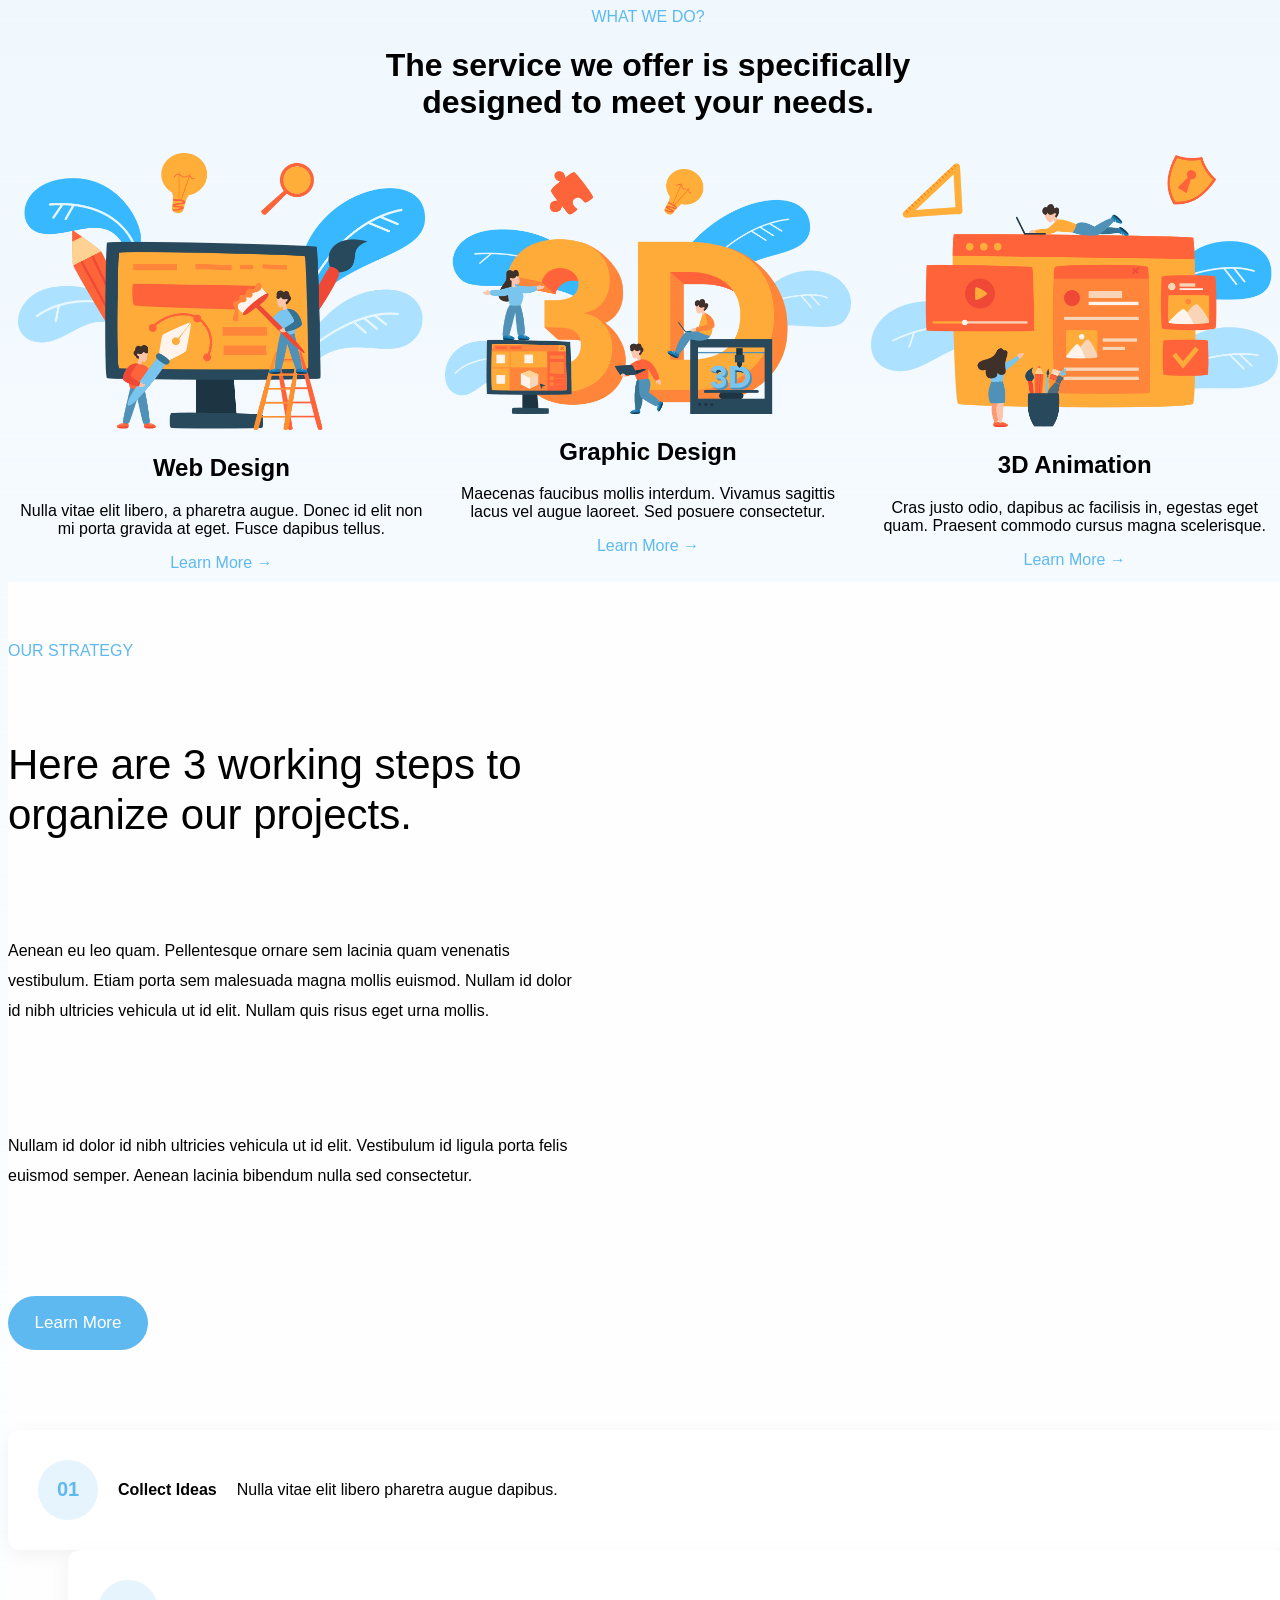
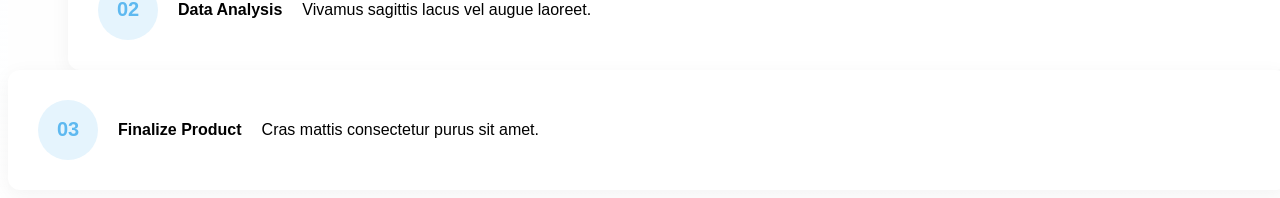
==== index.html @ aea7074e "block 3 added in process" ====
<!DOCTYPE html>
<html lang="en">
<head>
    <meta charset="UTF-8">
    <link rel="stylesheet" href="style.css">
    <title></title>
</head>
<body>
<div class="whatwedo__text">WHAT WE DO?</div>
<h1 class="whatwedo__title">The service we offer is specifically<br>designed to meet your needs.</h1>
<main class="whatwedo">
<article class="whatwedo__art">
    <img class="whatwedo__img" src="images/whatwedo1.png" alt="Web Design Example">
<h2>Web Design</h2>
    <p>Nulla vitae elit libero, a pharetra augue.
        Donec id elit non mi porta gravida at eget.
        Fusce dapibus tellus.</p>
    <a class="whatwedo__link" href="https://example.com/web-design">Learn More &rarr;</a>
</article>
<article class="whatwedo__art">
<img class="whatwedo__img" src="images/whatwedo2.png" alt="Web Design Example">
<h2>Graphic Design</h2>
<p>Maecenas faucibus mollis interdum.
    Vivamus sagittis lacus vel augue laoreet.
    Sed posuere consectetur.</p>
<a class="whatwedo__link" href="https://example.com/web-design">Learn More &rarr;</a>
</article>
<article class="whatwedo__art">
    <img class="whatwedo__img" src="images/whatwedo3.png" alt="Web Design Example">
    <h2>3D Animation</h2>
    <p>Cras justo odio, dapibus ac facilisis in,
        egestas eget quam. Praesent commodo
        cursus magna scelerisque.</p>
    <a class="whatwedo__link" href="https://example.com/web-design">Learn More &rarr;</a>
</article>
</main>
<main class="ourstrategy">
    <div class="ourstrategy__p">OUR STRATEGY</div>
    <p class="ourstrategy__steps">Here are 3 working steps to<br>
        organize our projects.</p>
    <div class="ourstrategy__text">Aenean eu leo quam. Pellentesque ornare sem lacinia quam venenatis<br>
        vestibulum. Etiam porta sem malesuada magna mollis euismod. Nullam id dolor<br>
        id nibh ultricies vehicula ut id elit. Nullam quis risus eget urna mollis.</div>
    <div class="ourstrategy__text">Nullam id dolor id nibh ultricies vehicula ut id elit. Vestibulum id ligula porta felis<br>
        euismod semper. Aenean lacinia bibendum nulla sed consectetur.</div>
    <button class="ourstrategy__button">Learn More</button>
    <main class="ourstrategy_div">
    <div class="ourstrategy__1">
        <span class="ourstrategy__number">01</span>
        <h4>Collect Ideas</h4>
        <p>Nulla vitae elit libero pharetra augue dapibus.</p>
        </div>
    <div class="ourstrategy__2">
        <span class="ourstrategy__number">02</span>
        <h4>Data Analysis</h4>
        <div>Vivamus sagittis lacus vel augue laoreet.</div>
        </div>
    <div class="ourstrategy__3">
        <span class="ourstrategy__number">03</span>
        <h4>Finalize Product</h4>
        <div>Cras mattis consectetur purus sit amet.</div>
        </div>
    </main>
</main>
</body>
</html>
---- style.css ----
@font-face {
    font-family: 'Urbanist';
    src: url('fonts/Urbanist-Medium.ttf') format('truetype');
    font-weight: 500;
    font-style: auto;
}
@font-face {
    font-family: 'Urbanist';
    src: url('fonts/Urbanist-SemiBold.ttf') format('truetype');
    font-weight: 600;
    font-style: auto;
}
:root {
    --color-primary: #5EB9F0;
    --color-header: #343F52
    --color-text: #60697B;
    --color-secondary: #FFFFFF;
    --color-numbers: #E5F4FD;
    --color-background: #FEFEFE;
    --font-main: 'Urbanist-Medium', sans-serif;
    --font-secondary: 'Urbanist-SemiBold', sans-serif;

}
body {
    font-family: var(--font-main);
    background: linear-gradient(to bottom, #F0F8FE 0%, #FFFFFF00 100%);
    width: 100%;
}
.whatwedo__text {
    display: flex;
    justify-content: center;
    align-items: center;
    font-family: 'Urbanist-SemiBold', sans-serif;
    color: var(--color-primary);
}
.whatwedo__title {
    flex-direction: column;
    align-items: center;
    justify-content: center;
    font-weight: bold;
    text-align: center;
}
.whatwedo {
    display: flex;
    justify-content: center;
    align-items: center;
    width: 100%;
}
.whatwedo__art {
    text-align: center;
    justify-content: space-between;
    box-sizing: border-box;
    padding: 10px;
    margin: 0 auto;
    max-width: 30%
    line-height: 30px;
}
.whatwedo__img {
    max-width: 100%;
    max-height: 100%;
    object-fit: contain
}
.whatwedo__link {
    text-decoration: none;
    text-align: center;
    color: #5EB9F0;
}
.ourstrategy *{
    margin: 0;
    padding: 0;
    box-sizing: border-box;
}
.ourstrategy{
    display: flex;
    gap: 80px;
    flex-direction: column;
    background-color: var(--color-background);
}
.ourstrategy__p{
    font-family: 'Urbanist-Medium', sans-serif;
    color: var(--color-primary);
    font-size: 16px;
    margin-top: 60px;
}
.ourstrategy__steps{
    font-family: 'Urbanist-SemiBold', sans-serif;
    color: var(--color-header);
    font-size: 42px;
    line-height: 1.2;
    margin-bottom: 15px;
}
.ourstrategy__text{
font-family: 'Urbanist-Medium', sans-serif;
color: var(--color-text);
    line-height: 30px;
    margin-bottom: 25px;
}
.ourstrategy__button{
    font-family: 'Urbanist-SemiBold', sans-serif;
    color: var(--color-secondary);
    background-color: var(--color-primary);
    font-size: 17px;
    border: 2px;
    border-radius: 1000px;
    width: 140px;
    height: 54px;
    cursor: pointer;
}
.ourstrategy__div{
    width: 50%;
    display: flex;
    flex-direction: space-between;
    gap: 80px;
}

.ourstrategy__1,
.ourstrategy__2,
.ourstrategy__3{
    background-color: var(--color-secondary);
    display: flex;
    align-items: center;
    gap: 20px;
    padding: 30px;
    border-radius: 12px;
    box-shadow: 0 5px 20px rgba(0,0,0,.05);
}

.ourstrategy__2{
    margin-left: 60px;
}

.ourstrategy__number{
    font-family: 'Urbanist-SemiBold', sans-serif;
    width: 60px;
    height: 60px;
    border-radius: 50%;
    background:var(--color-numbers);
    color:var(--color-primary);
    display: flex;
    justify-content: center;
    align-items: center;
    font-size: 20px;
    font-weight: 700;
    flex-shrink: 0;
}

.card-text h4{
    font-size:24px;
    margin-bottom:8px;
    color:var(--color-text);
}

.card-text p{
    color:var(--color-header);
    margin:0;
    font-size:15px;
}
@media (max-width: 1024px) {
    .block2 {
        flex-direction: column;
    }
}
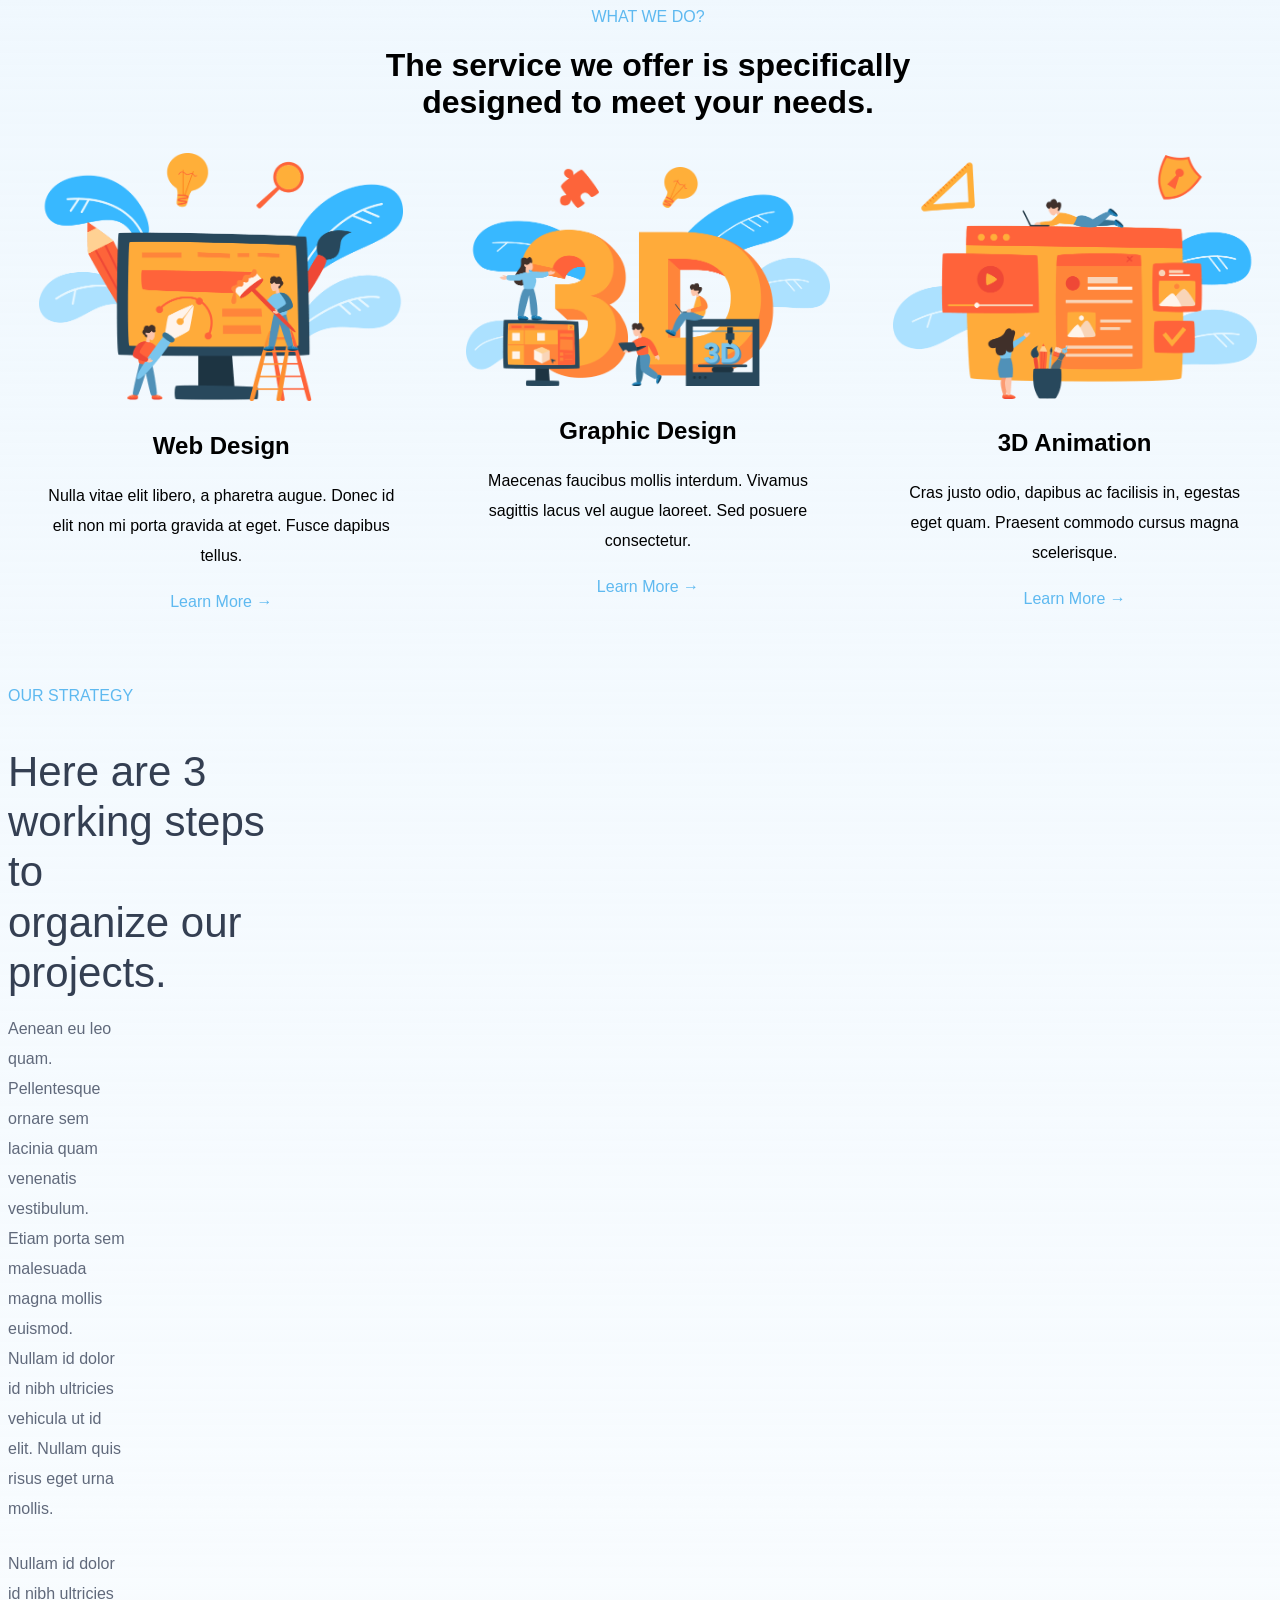
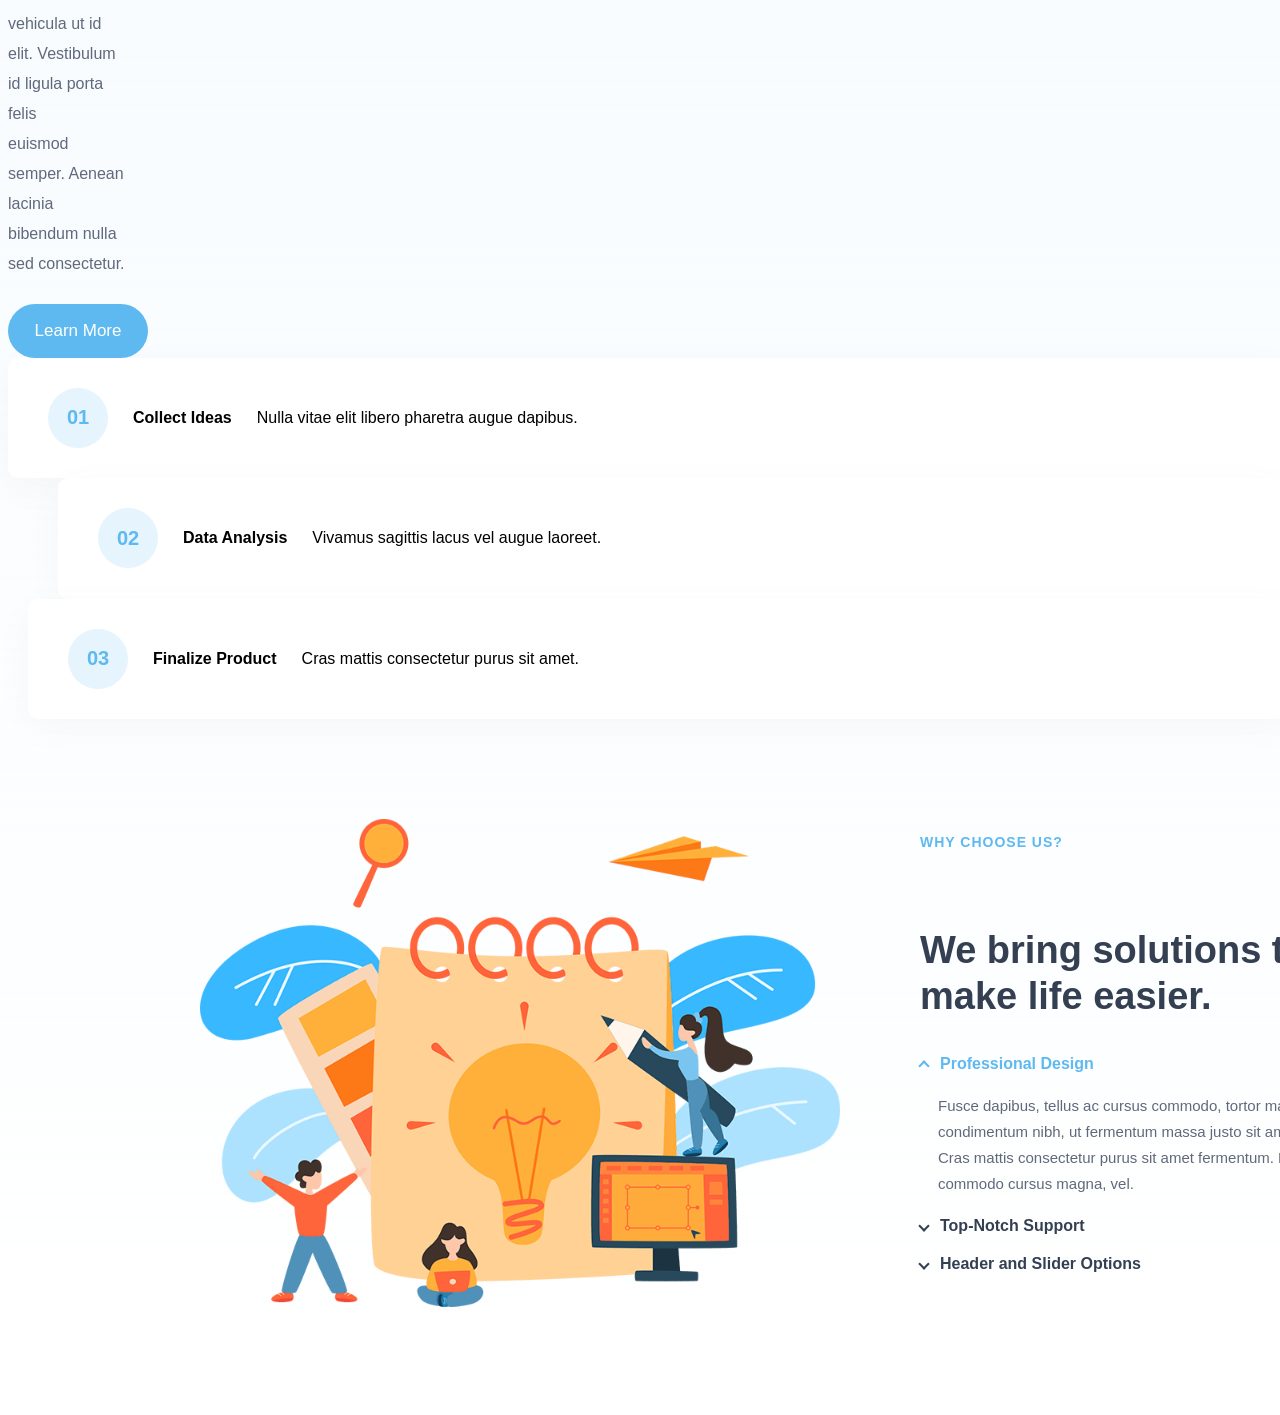
==== commit d2529497: "block 3 added still needs revisions, block 4 added almost done" ====
--- a/index.html
+++ b/index.html
@@ -34,7 +34,8 @@
     <a class="whatwedo__link" href="https://example.com/web-design">Learn More &rarr;</a>
 </article>
 </main>
-<main class="ourstrategy">
+<main class="ourstrategy__left">
+    <div class="ourstrategy__left">
     <div class="ourstrategy__p">OUR STRATEGY</div>
     <p class="ourstrategy__steps">Here are 3 working steps to<br>
         organize our projects.</p>
@@ -43,6 +44,8 @@
         id nibh ultricies vehicula ut id elit. Nullam quis risus eget urna mollis.</div>
     <div class="ourstrategy__text">Nullam id dolor id nibh ultricies vehicula ut id elit. Vestibulum id ligula porta felis<br>
         euismod semper. Aenean lacinia bibendum nulla sed consectetur.</div>
+    </div>
+</main>
     <button class="ourstrategy__button">Learn More</button>
     <main class="ourstrategy_div">
     <div class="ourstrategy__1">
@@ -61,6 +64,26 @@
         <div>Cras mattis consectetur purus sit amet.</div>
         </div>
     </main>
-</main>
+<section class="whychooseus">
+    <img class="whychooseus__img" src="images/whychooseus.png" alt="Why Choose Us">
+    <div class="whychooseus__info">
+    <div class="whychooseus__text">WHY CHOOSE US?</div>
+    <h5 class="whychooseus__subtitle">We bring solutions to<br>
+        make life easier.</h5>
+    <details class="whychooseus__professionaldesign" open>
+        <summary class="whychooseus__profid1">Professional Design</summary>
+        <p class="whychooseus__profid1text">Fusce dapibus, tellus ac cursus commodo, tortor mauris<br>
+            condimentum nibh, ut fermentum massa justo sit amet risus.<br>
+            Cras mattis consectetur purus sit amet fermentum. Praesent<br>
+            commodo cursus magna, vel.</p>
+    </details>
+    <details>
+        <summary class="whychooseus__profid2">Top-Notch Support</summary>
+    </details>
+    <details>
+        <summary class="whychooseus__profid2">Header and Slider Options</summary>
+    </details>
+    </div>
+</section>
 </body>
 </html>
--- a/style.css
+++ b/style.css
@@ -2,17 +2,17 @@
     font-family: 'Urbanist';
     src: url('fonts/Urbanist-Medium.ttf') format('truetype');
     font-weight: 500;
-    font-style: auto;
+    font-style: normal;
 }
 @font-face {
     font-family: 'Urbanist';
     src: url('fonts/Urbanist-SemiBold.ttf') format('truetype');
     font-weight: 600;
-    font-style: auto;
+    font-style: normal;
 }
 :root {
     --color-primary: #5EB9F0;
-    --color-header: #343F52
+    --color-header: #343F52;
     --color-text: #60697B;
     --color-secondary: #FFFFFF;
     --color-numbers: #E5F4FD;
@@ -30,7 +30,7 @@
     display: flex;
     justify-content: center;
     align-items: center;
-    font-family: 'Urbanist-SemiBold', sans-serif;
+    font-family: var(--font-main);
     color: var(--color-primary);
 }
 .whatwedo__title {
@@ -52,7 +52,7 @@
     box-sizing: border-box;
     padding: 10px;
     margin: 0 auto;
-    max-width: 30%
+    max-width: 30%;
     line-height: 30px;
 }
 .whatwedo__img {
@@ -63,7 +63,7 @@
 .whatwedo__link {
     text-decoration: none;
     text-align: center;
-    color: #5EB9F0;
+    color: var(--color-primary);
 }
 .ourstrategy *{
     margin: 0;
@@ -75,6 +75,11 @@
     gap: 80px;
     flex-direction: column;
     background-color: var(--color-background);
+}
+.ourstrategy__left {
+    width: 45%;
+    display: flex;
+    flex-direction: column;
 }
 .ourstrategy__p{
     font-family: 'Urbanist-Medium', sans-serif;
@@ -90,10 +95,13 @@
     margin-bottom: 15px;
 }
 .ourstrategy__text{
-font-family: 'Urbanist-Medium', sans-serif;
+font-family: var(--font-main);
 color: var(--color-text);
     line-height: 30px;
     margin-bottom: 25px;
+    width: 45%;
+    display: flex;
+    flex-direction: column;
 }
 .ourstrategy__button{
     font-family: 'Urbanist-SemiBold', sans-serif;
@@ -109,8 +117,8 @@
 .ourstrategy__div{
     width: 50%;
     display: flex;
-    flex-direction: space-between;
-    gap: 80px;
+    flex-direction: column;
+    gap: 25px;
 }
 
 .ourstrategy__1,
@@ -119,15 +127,16 @@
     background-color: var(--color-secondary);
     display: flex;
     align-items: center;
-    gap: 20px;
-    padding: 30px;
-    border-radius: 12px;
-    box-shadow: 0 5px 20px rgba(0,0,0,.05);
-}
-
-.ourstrategy__2{
-    margin-left: 60px;
-}
+    gap: 25px;
+    padding: 30px 40px;
+    border-radius: 10px;
+    box-shadow: 0 10px 40px rgba(0, 0, 0, 0.03);
+    transition: transform 0.3s ease;
+}
+.ourstrategy__1 { margin-left: 0; }
+.ourstrategy__2 { margin-left: 50px; }
+.ourstrategy__3 { margin-left: 20px; }
+
 
 .ourstrategy__number{
     font-family: 'Urbanist-SemiBold', sans-serif;
@@ -155,6 +164,100 @@
     margin:0;
     font-size:15px;
 }
+.whychooseus {
+    display: flex;
+    flex-direction: row;
+    justify-content: space-between;
+    align-items: center;
+    background: linear-gradient (to bottom, #F0F8FE 0%, #FFFFFF00 100%);
+    padding: 100px 15%;
+    gap: 80px;
+    width: 100%;
+    font-family: var(--font-main);
+}
+.whychooseus__info{
+    width: 45%;
+    display: flex;
+    flex-direction: column;
+}
+.whychooseus__img{
+    width: 50%;
+    height: auto;
+    object-fit: contain;
+}
+.whychooseus__text{
+    color: var(--color-primary);
+    font-size: 14px;
+    font-weight: 600;
+    text-transform: uppercase;
+    letter-spacing: 1px;
+    margin-bottom: 15px;
+}
+.whychooseus__subtitle{
+    color: var(--color-header);
+    font-size: 38px;
+    font-weight: 600;
+    line-height: 1.2;
+    margin-bottom: 35px;
+}
+.whychooseus__professionaldesign{
+    display: flex;
+    flex-direction: column;
+    gap: 20px;
+    color: var(--color-primary);
+}
+.whychooseus__profid1{
+    display: flex;
+    align-items: center;
+    gap: 12px;
+    font-size: 16px;
+    font-weight: 600;
+    color: var(--color-primary);
+    cursor: pointer;
+    user-select: none;
+    list-style: none;
+    margin-bottom: 20px;
+}
+.whychooseus__profid1::before {
+    content: '';
+    display: inline-block;
+    width: 6px;
+    height: 6px;
+    border-top: 2px solid currentColor;
+    border-left: 2px solid currentColor;
+    transform: rotate(45deg);
+    margin-top: 4px;
+    transition: color 0.2s ease;
+}
+.whychooseus__profid1text{
+    color: var(--color-text);
+    font-size: 15px;
+    line-height: 26px;
+    padding-left: 18px;
+    margin-top: 12px;
+    margin-bottom: 20px;
+}
+.whychooseus__profid2{
+    display: flex;
+    align-items: center;
+    gap: 12px;
+    font-size: 16px;
+    font-weight: 600;
+    color: var(--color-header);
+    cursor: pointer;
+    user-select: none;
+    list-style: none;
+    margin-bottom: 20px;
+}
+.whychooseus__profid2::before {
+    content: '';
+    display: inline-block;
+    width: 6px;
+    height: 6px;
+    border-right: 2px solid currentColor;
+    border-bottom: 2px solid currentColor;
+    transform: rotate(45deg);
+    transition: transform 0.2s ease;
 @media (max-width: 1024px) {
     .block2 {
         flex-direction: column;
